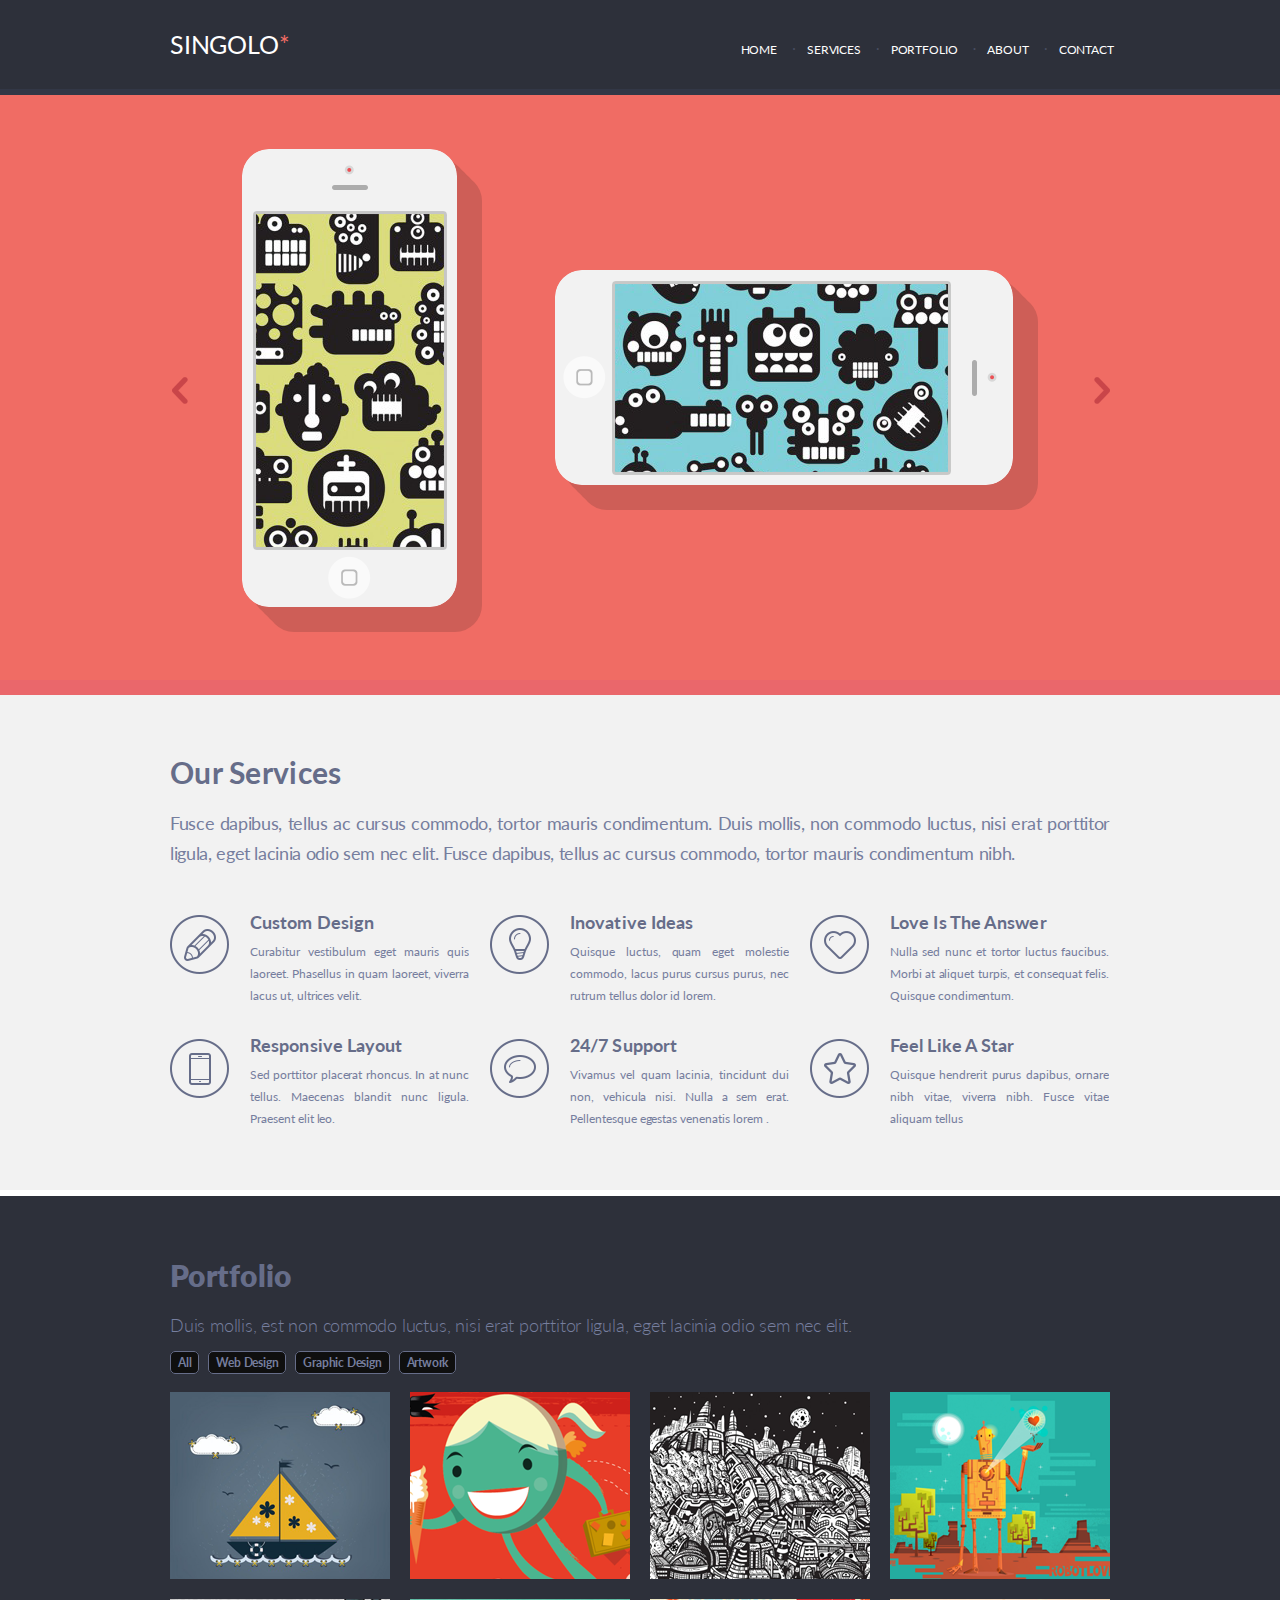
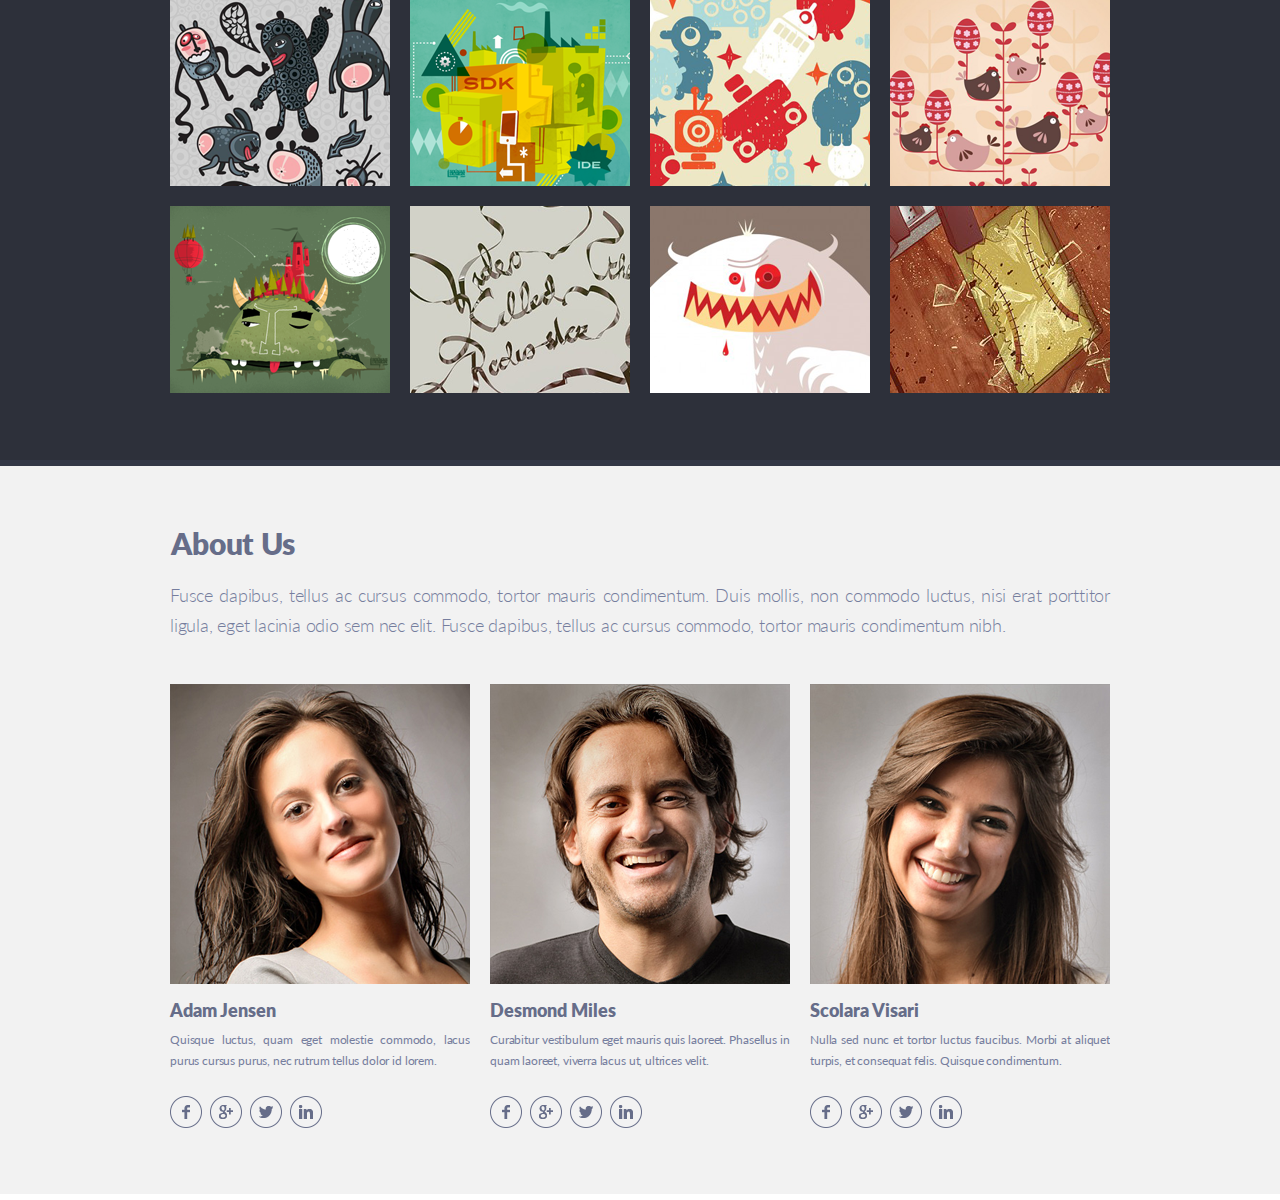
==== index.html @ fd4deefc "feat: add singolo3" ====
<!DOCTYPE html>
<html lang="en">
  <head>
    <meta charset="UTF-8" />
    <meta name="viewport" content="width=device-width, initial-scale=1.0" />
    <meta http-equiv="X-UA-Compatible" content="ie=edge" />
    <title>Singolo3</title>
    <link rel="stylesheet" href="fonts.css" />
    <link rel="stylesheet" href="style.css" />
  </head>
  <body>
    <header>
        <div class="wrapper">
          <div class="head ">
              <div class="logo"><h1>SINGOLO<span class="star">*</span></h1></div>
              <nav class="navigat">
                  <ul class="list">
                    <li class="list-item">
                      <a href="#" class="color_txt">Home</a>
                    </li>
                    <li class="list-item">
                      <a href="#services">Services</a>
                    </li>
                    <li class="list-item">
                      <a href="#portfolio">Portfolio</a>
                    </li>
                    <li class="list-item">
                      <a href="#about">About</a>
                    </li>
                    <li class="list-item">
                      <a href="#contact">Contact</a>
                    </li>
                  </ul>
              </nav>
            </div>
        </div>
        <div class="bg_bottom_header"></div>
      </header>
      <section class="slider">
        <div class="wrapper">
          <div class="slider_block">
            <div class="chef_left">
              <img src="./assets/img/chev_left.png" alt="chev left">
            </div>
            <div class="iphone_vertical">
              <img src="./assets/img/iPhone Vertical.png" alt="iPhone Vertical">
            </div>
            <div class="iphone_horizontal">
              <img src="./assets/img/iPhone Horizontal.png" alt="iPhone Horizontal">
            </div>
            <div class="chef_right">
              <img src="./assets/img/chev_right.png" alt="chev right">
            </div>
          </div>
        </div>
        <div class="bg_bottom_slider"></div>
      </section>
      <section class="ourservices">
        <div class="wrapper">
          <div class="content">
          <h2 class="txt_h2">Our Services</h2>
          <p class="txt_p">Fusce dapibus, tellus ac cursus commodo, tortor mauris condimentum. 
            Duis mollis, non commodo luctus, nisi erat porttitor ligula, eget lacinia odio sem nec elit. 
            Fusce dapibus, tellus ac cursus commodo, tortor mauris condimentum nibh.</p>
          <div class="content_block">
            <div class="tool">
              <div class="tool_content">
              <div class="tool_icon">
                <img src="./assets/img/pen.png" alt="Custom Design">
              </div>
              <div class="content_txt">
                <h3>Custom Design</h3>
                <p>Curabitur vestibulum eget mauris quis laoreet. Phasellus in quam laoreet, viverra lacus ut, ultrices velit.</p>
              </div>
            </div>
            </div>
            <div class="tool">
              <div class="tool_content">
                <div class="tool_icon">
                <img src="./assets/img/bulb.png" alt="Inovative Ideas">
              </div>
              <div class="content_txt">
                <h3>Inovative Ideas</h3>
                <p>Quisque luctus, quam eget molestie commodo, lacus purus cursus purus, nec rutrum tellus dolor id lorem.</p>
              </div>
            </div>
            </div>
            <div class="tool">
              <div class="tool_content">
                <div class="tool_icon">
                  <img class="tool_icon_img" src="./assets/img/heart.png" alt="Love Is The Answer">
                </div>
              
              <div class="content_txt">
                <h3>Love Is The Answer</h3>
                <p>Nulla sed nunc et tortor luctus faucibus. Morbi at aliquet turpis, et consequat felis. Quisque condimentum.</p>
              </div>
            </div>
            </div>
          </div>
          <div class="content_block"> 
            <div class="tool">
              <div class="tool_content">
                <div class="tool_icon_second">
                  <img src="./assets/img/phone.png" alt="Responsive Layout">
                </div>
                <div class="content_txt_second">
                  <h3>Responsive Layout</h3>
                  <p>Sed porttitor placerat rhoncus. In at nunc tellus. Maecenas blandit nunc ligula. Praesent elit leo.</p>
                </div>  
              </div>         
            </div>
            <div class="tool">
              <div class="tool_content">
                <div class="tool_icon_second">
                  <img src="./assets/img/bubble.png" alt="24 / 7 Support">
                </div>
                <div class="content_txt_second">
                  <h3>24/7 Support</h3>
                  <p>Vivamus vel quam lacinia, tincidunt dui non, vehicula nisi. Nulla a sem erat. Pellentesque egestas venenatis lorem .</p>
                </div>
              </div>
            </div>
            <div class="tool">
              <div class="tool_content">
                <div class="tool_icon_second">
                  <img src="./assets/img/star.png" alt="Feel Like A Star">
                </div>
                <div class="content_txt_second">
                  <h3>Feel Like A Star</h3>
                  <p>Quisque hendrerit purus dapibus, ornare nibh vitae, viverra nibh. Fusce vitae aliquam tellus</p>
                </div>
              </div>        
            </div>
          </div>
        </div>
        </div>
        <div class="bg_bottom_ourservices"></div>
      </section>
      <section class="portfolio">
        <div class="wrapper">
              <div class="portfolio_content">
                <h2>Portfolio</h2>
                <p>Duis mollis, est non commodo luctus, nisi erat porttitor ligula, eget lacinia odio sem nec elit.</p>
                <div class="button_portfolio">
                    <span class="button_items">All</span>
                    <span class="button_items">Web Design</span>
                    <span class="button_items">Graphic Design</span>
                    <span class="button_items">Artwork</span>
                </div>
                <div class="images_portfolio">
                    <div class="items_portfolio"> <img src="./assets/img/portfolio/gallery_1.png" alt="portfolio_1"> </div>
                    <div class="items_portfolio"> <img src="./assets/img/portfolio/gallery_2.png" alt="portfolio_2"> </div>
                    <div class="items_portfolio"> <img src="./assets/img/portfolio/gallery_3.png" alt="portfolio_3"> </div>
                    <div class="items_portfolio"> <img src="./assets/img/portfolio/gallery_4.png" alt="portfolio_4"> </div>
                    <div class="items_portfolio"> <img src="./assets/img/portfolio/gallery_5.png" alt="portfolio_5"> </div>
                    <div class="items_portfolio"> <img src="./assets/img/portfolio/gallery_6.png" alt="portfolio_6"> </div>
                    <div class="items_portfolio"> <img src="./assets/img/portfolio/gallery_7.png" alt="portfolio_7"> </div>
                    <div class="items_portfolio"> <img src="./assets/img/portfolio/gallery_8.png" alt="portfolio_8"> </div>
                    <div class="items_portfolio"> <img src="./assets/img/portfolio/gallery_9.png" alt="portfolio_9"> </div>
                    <div class="items_portfolio"> <img src="./assets/img/portfolio/gallery_10.png" alt="portfolio_10"> </div>
                    <div class="items_portfolio"> <img src="./assets/img/portfolio/gallery_11.png" alt="portfolio_11"> </div>
                    <div class="items_portfolio"> <img src="./assets/img/portfolio/gallery_12.png" alt="portfolio_12"> </div>
                    <div class="items_portfolio"> <img src="./assets/img/portfolio/gallery_12.png" alt="portfolio_12"> </div> 
                    <div class="items_portfolio"> <img src="./assets/img/portfolio/gallery_12.png" alt="portfolio_12"> </div> 
                    <div class="items_portfolio"> <img src="./assets/img/portfolio/gallery_12.png" alt="portfolio_12"> </div>  
                </div>
              </div>
          </div>
          <div class="bg_portfolio"></div>
      </section>
      <section class="about_us">
          <div class="wrapper">
            <h2 class="heading_about_us">About Us</h2>
            <p class="decription_about_us">Fusce dapibus, tellus ac cursus commodo, tortor mauris condimentum. Duis mollis, non commodo luctus, nisi erat porttitor ligula, eget lacinia odio sem nec elit. Fusce dapibus, tellus ac cursus commodo, tortor mauris condimentum nibh.</p>
            <div class="persons">
                <div class="about_person">
                    <div class="person_img">
                        <img src="./assets/img/photo_1.png" alt="Adam Jensen">
                    </div>
                    <div class="person_info">
                        <h3>Adam Jensen</h3>
                        <p>Quisque luctus, quam eget molestie commodo, lacus purus cursus purus, nec rutrum tellus dolor id lorem.</p>
                    </div>
                    <div class="person_social">
                        <a href=""><img src="./assets/img/social_media_facebook.png" alt="facebook" class="icon_soc_media"> </a>
                        <a href=""><img src="./assets/img/social_media_google.png" alt="google" class="icon_soc_media"> </a>
                        <a href=""><img src="./assets/img/social_media_twitter.png" alt="twitter" class="icon_soc_media"> </a>
                        <a href=""><img src="./assets/img/social_media_linkedin.png" alt="linkedin" class="icon_soc_media"> </a>
                    </div>
                </div>
                <div class="about_person">
                    <div class="person_img">
                        <img src="./assets/img/photo_2.png" alt="Desmond Miles">
                    </div>
                    <div class="person_info">
                        <h3>Desmond Miles</h3>
                        <p>Curabitur vestibulum eget mauris quis laoreet. Phasellus in quam laoreet, viverra lacus ut, ultrices velit.</p>
                    </div>
                    <div class="person_social">
                        <a href=""><img src="./assets/img/social_media_facebook.png" alt="facebook" class="icon_soc_media"> </a>
                        <a href=""><img src="./assets/img/social_media_google.png" alt="google" class="icon_soc_media"> </a>
                        <a href=""><img src="./assets/img/social_media_twitter.png" alt="twitter" class="icon_soc_media"> </a>
                        <a href=""><img src="./assets/img/social_media_linkedin.png" alt="linkedin" class="icon_soc_media"> </a>
                    </div>
                </div>
                <div class="about_person">
                    <div class="person_img">
                        <img src="./assets/img/photo_3.png" alt="Desmond Miles">
                    </div>
                    <div class="person_info">
                        <h3>Scolara Visari</h3>
                        <p>Nulla sed nunc et tortor luctus faucibus. Morbi at aliquet turpis, et consequat felis. Quisque condimentum.</p>
                    </div>
                    <div class="person_social">
                        <a href=""><img src="./assets/img/social_media_facebook.png" alt="facebook" class="icon_soc_media"> </a>
                        <a href=""><img src="./assets/img/social_media_google.png" alt="google" class="icon_soc_media"> </a>
                        <a href=""><img src="./assets/img/social_media_twitter.png" alt="twitter" class="icon_soc_media"> </a>
                        <a href=""><img src="./assets/img/social_media_linkedin.png" alt="linkedin" class="icon_soc_media"> </a>
                    </div>
                </div>
            </div>
          </div> 
          <div class="bg_about_us"></div>
      </section>
  </body>
---- fonts.css ----
@font-face {
    font-style: normal;
    font-weight: 700;
    font-family: "Lato";
  
    src: url("../assets/fonts/lato-bold.woff2") format("woff2"),
    url("../assets/fonts/lato-bold.woff") format("woff");
  }

  @font-face {
    font-style: normal;
    font-weight: 300;
    font-family: "Lato Regular";
  
    src: url("../assets/fonts/lato-regular.woff2") format("woff2"),
    url("../assets/fonts/lato-regular.woff") format("woff");
  }

  @font-face {
    font-family: 'latoblack';
    src: url('../assets/fonts/lato-black.woff2') format('woff2'),
         url('../assets/fonts/lato-black.woff') format('woff');
    font-weight: normal;
    font-style: normal;

}

@font-face {
    font-family: 'latolight';
    src: url('../assets/fonts/lato-light.woff2') format('woff2'),
         url('../assets/fonts/lato-light.woff') format('woff');
    font-weight: normal;
    font-style: normal;

}
---- style.css ----
body {
    margin: 0;
  }

.wrapper{
  max-width: 1020px;
  margin: 0 auto;
}

header{
    background-color: #2d303a;
}

.head{
    display: flex;
    min-height: 89px;
    margin-left: 40px;
    margin-right: 40px;
    align-items: center;
    justify-content: left;
  }

.logo{
    /*margin-left: 40px;*/
    margin: 0;
    
  }

.logo h1{
    font-size: 25px;
    line-height: 6.7px;
    color: #ffffff;
    font-family: "Lato Regular";
    font-weight: 400;
    text-transform: uppercase;
    letter-spacing: -0.18px;
}

.star{
  color: #f06c64;
}

.navigat{
  padding-top: 9px;
  padding-left: 110px;
  margin-left: 286px;
}

.list{
    display: flex;
    margin: 0px;
}

.list-item {
    display: flex;
    position: relative;
  }
  
li:not(:first-child)::before{
    content: '.';
    position: absolute;
    top: -10px;
    left: 0px;
    display: inline-block;
    color: #494e62;  
  }

  .list-item a {
    display: flex;
    padding-left: 15px;
    padding-right: 15px;
    align-items: left;
    text-decoration: none;
    font-size: 12px;
    line-height: 7px;
    color: #ffffff;
    font-family: "Lato Regular";
    font-weight: 550;  
    text-transform: uppercase;
    letter-spacing: -0.15px;
  }

  .list-item a:hover{
    color: #f06c64;
  }

  .bg_bottom_header{
    height: 6px;
    background-color: #323746;  
  }
/********************/
.slider{
  background-color: #f06c64;
}

.slider_block{
    min-height: 585px;
    
    display: flex;
    padding-left: 40px;
    padding-right: 40px;
    justify-content: stretch;
  }
  .chef_left{
    margin-top: 30%;
    padding-left: 2px;
  }

  .chef_left img{
    cursor: pointer;
  }

  .chef_left img::after{
    opacity: 0;
  }

  .iphone_vertical{
    /*margin: 0 98px 0 112px;*/
    margin-top: 54px;
    margin-left: 54px;
    z-index: 2;
  }

  .iphone_vertical img{
    border-radius: 27px;
    box-shadow: 
               25px 25px 0 #ce5e57,
               20px 20px 0 #ce5e57,
               15px 15px 0 #ce5e57,
               10px 10px 0 #ce5e57; 
  }
  .iphone_horizontal{
    margin-top: 175px;
    margin-left: 98px;
    margin-right: 81px;
    z-index: 2;
  }
  .iphone_horizontal img{
    border-radius: 27px;
    box-shadow: 
              25px 25px 0 #ce5e57,
              20px 20px 0 #ce5e57,
              15px 15px 0 #ce5e57,
              10px 10px 0 #ce5e57; 
  }

  .chef_right{
    margin-top: 30%;
  }
  
  .chef_right img{
    cursor: pointer;
  }

  .bg_bottom_slider{
    height: 15px; 
    background-color: #ea676b; 
  }
/********************/
.ourservices{
  background-color: #f2f2f2;
}

.content{
  height: 495px;
  padding-left: 40px;
  padding-right: 40px;
}

.content_block{
  display: flex;
}

.txt_h2{
  margin: 0;
  padding-top: 59px;
  font-size: 30px;
  font-family: "Lato";
  font-weight: 900;
  color: #666d89;
  text-align: justify;
  letter-spacing: 0.3px;
}

.txt_p{
  font-size: 18px;
  line-height: 30px;
  color: #767e9e;
  font-family: "Lato Regular";
  font-weight: 200;
  letter-spacing: -0.35px;
  text-align: justify;
}

.content_txt{
  width: 219px;
  margin-top: 22px;
  margin-left: 23px;
  margin-right: 21px;
  margin-bottom: 0;
  overflow: hidden;
}

.tool_content{
  display: flex;
}

.tool_icon{
  width: 57px;
  height: 57px;
  margin-top: 29px;
}

.tool_icon_second{
  width: 57px;
  height: 57px;
  margin-top: 32px;
}

.content_txt h3, .content_txt_second h3{
  margin: 0;
  padding-top: 5px;
  font-size: 18px;
  line-height: 18px;
  color: #666d89;
  font-family: "Lato";
  font-weight: 900;
  letter-spacing: 0.093px;
 
}

.content_txt p, .content_txt_second p{
  margin: 0;
  padding-top: 10px;
  font-size: 12px;
  line-height: 22px;
  color: #767e9e;
  font-family: "Lato Regular";
  font-weight: 400;
  letter-spacing: -0.034px;
  text-align: justify;
}

.content_txt_second{
  width: 219px;
  margin-top: 24px;
  margin-left: 22px;
  margin-right: 21px;
  margin-bottom: 0;
  padding-left: 1px;
  overflow: hidden;
}

.bg_bottom_ourservices{
  height: 6px;
  background-color: #ffffff;
}
/**************************************/
.portfolio{
    margin: 0px;
    background-color: #2d303a;
  }
  
  .portfolio_content{
    min-height: 864px;
    margin: 0px 40px;
  }
  
  .portfolio h2{
    margin: 0px;
    padding-top: 70px;
    font-size: 30px;
    line-height: 18px;
    color: #666d89;
    font-family: "latoblack";
    font-weight: 700;
    text-align: left;
    letter-spacing: 0.27px;
  }
  
  .portfolio p{
    margin-bottom: 0px;
    padding-top: 8px;
    font-size: 18px;
    line-height: 30px;
    color: #767e9e;
    font-family: "latolight";
    font-weight: 300;
    text-align: left;
    letter-spacing: -0.212px;
  }
  
  .button_portfolio{
    padding-top: 13px;
  }
  
  .button_items{
    margin-right: 5px;
    padding: 3px 7px 3px 7px;
    border-radius: 5px;
    background-color: #0f0f0f;
    border: 1px solid #666d89;
    font-size: 12px;
    line-height: 1.6;
    color: #767e9e;
    font-family: "Lato";
    font-weight: 400;
    text-align: justify;
    letter-spacing: -0.2px;
  }
  
  .button_items:hover {
    color: #dedede;
    background-color: #0f0f0f;
    border: 1px solid #c5c5c5;
  }
  
  .images_portfolio{
    padding-top: 20px;
    display: flex;
    width: 940px;
    max-height: 620px;
    flex-wrap: wrap;
    justify-content: space-between;
    overflow: hidden;
  }
  
  .items_portfolio{
    width: 220px;
    height: 187px;
    margin-bottom: 20px;
    transition: 1s ease;
  }
  
  .bg_portfolio{
    height: 6px;
    background-color: #323746;
  }
  
  .about_us{
    position: relative;
    min-height: 734px;
    background-color: #f2f2f2;
    margin: 0px;
  }
  
  .heading_about_us {
    margin-top: 0px;
    margin-left: 41px;
    margin-right: 4px;
    padding-top: 68px;
    font-size: 30px;
    line-height: 18px;
    color: #666d89;
    font-family: "latoblack";
    font-weight: 900;
    text-align: left;
    letter-spacing: -0.15px;
  }
  
  .decription_about_us {
    margin-left: 40px;
    margin-right: 40px;
    padding-top: 3px;
    font-size: 18px;
    line-height: 30px;
    color: #767e9e;
    font-family: "latolight";
    font-weight: 300;
    text-align: justify;
    letter-spacing: -0.21px;
  }
  
  .persons{  
    display: flex;
    justify-content: space-between;
    margin-left: 40px;
    margin-right: 40px;
    padding-top: 26px;
    
  }
  .person_img{
    width: 300px;
    height: 300px;
    background-color: #464b5e;
  
  }
  
  .person_info h3{
    margin: 0px;
    padding-top: 17px;
    font-size: 18px;
    line-height: 18px;
    color: #666d89;
    font-family: "latoblack";
    font-weight: 900;
    text-align: left;
    letter-spacing: -0.029px;
  }
  
  .person_info p{
    width: 300px;
    min-height: 32px;
    margin: 0;
    padding-top: 10px;
    font-size: 12px;
    line-height: 1.797;
    color: #767e9e;
    font-family: "Lato Regular";
    font-weight: 300;
    text-align: justify;
    letter-spacing: -0.155px;
    overflow: hidden;
  }
  
  .person_social{
    margin-top: 24px;
  }
  
  .person_social a{
    margin-right: 4px;
    text-decoration: none;
  }
  
  .icon_soc_media:hover{
    transform: scale(1.2);
  }
  
  .bg_about_us{
    position: absolute;
    bottom: 0px;
    width: 100%;
    height: 6px;
    background-color: #ffffff;
  }
  /****************************/
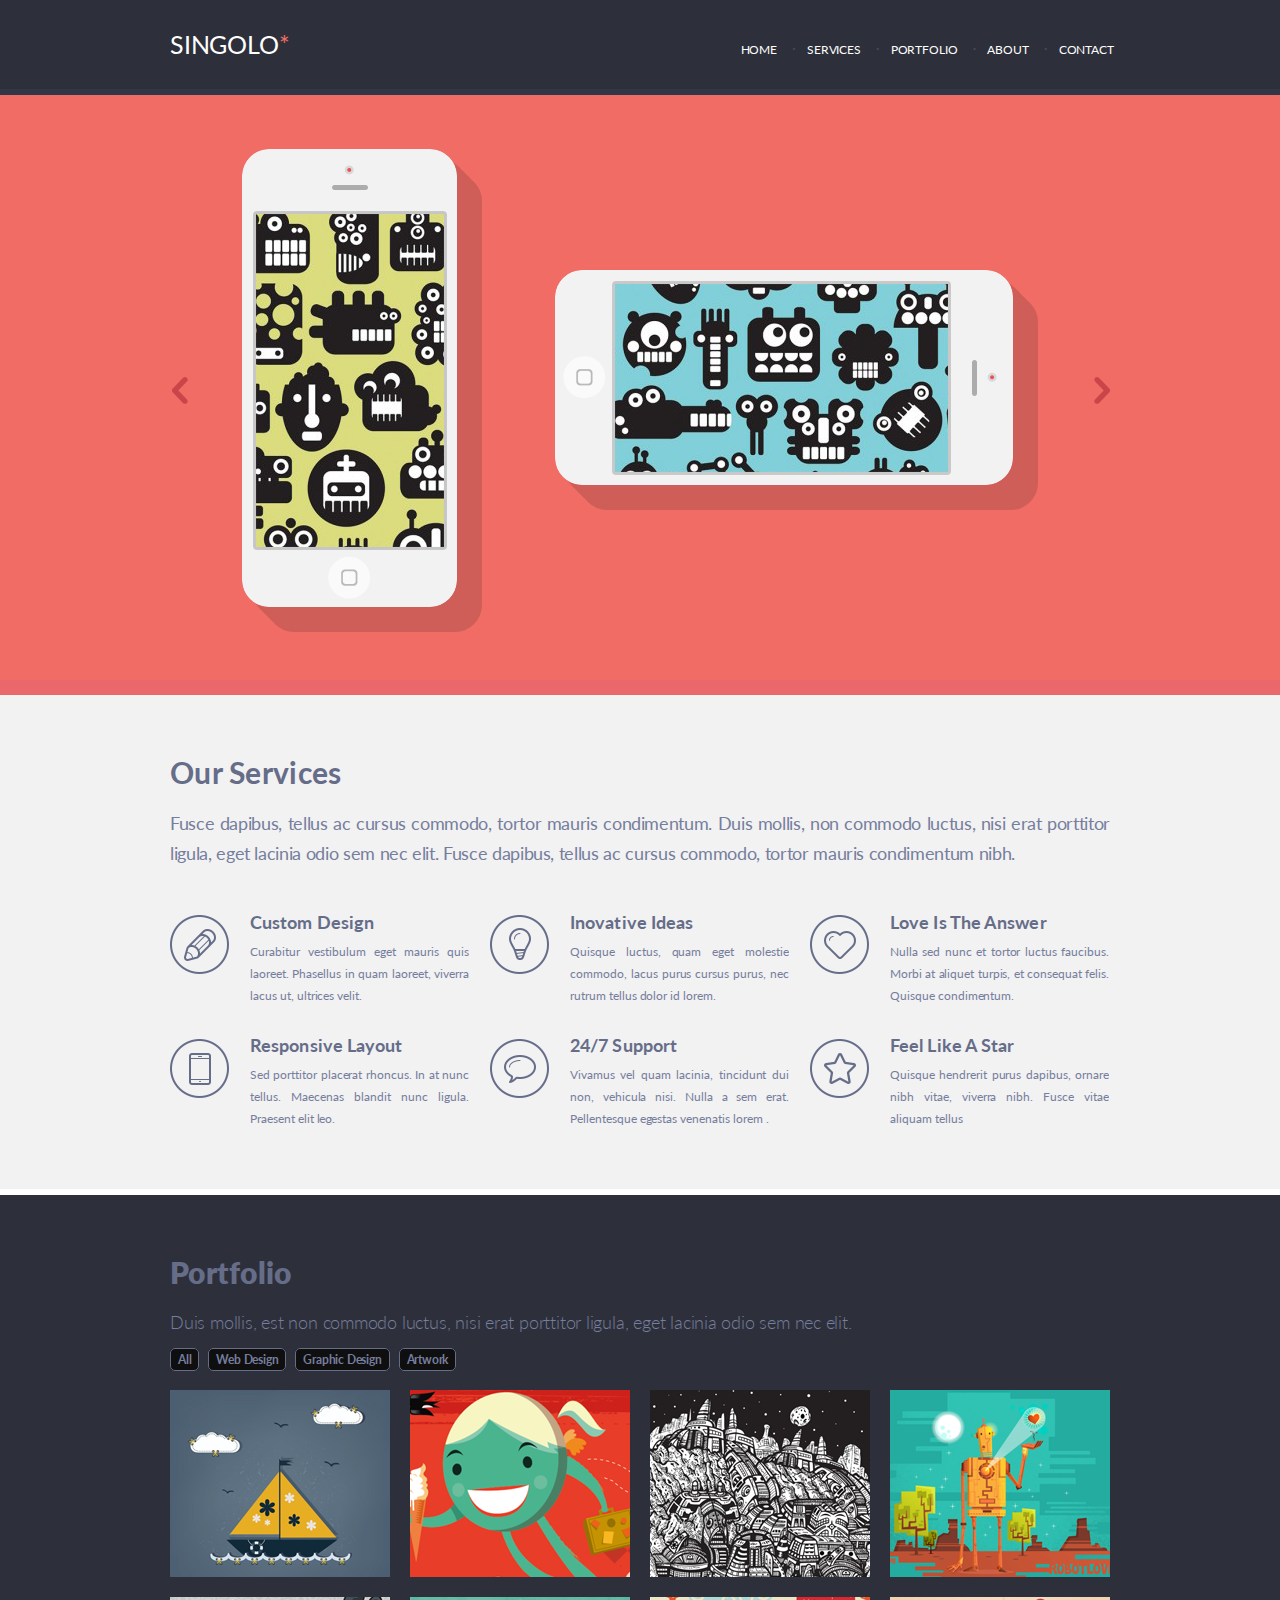
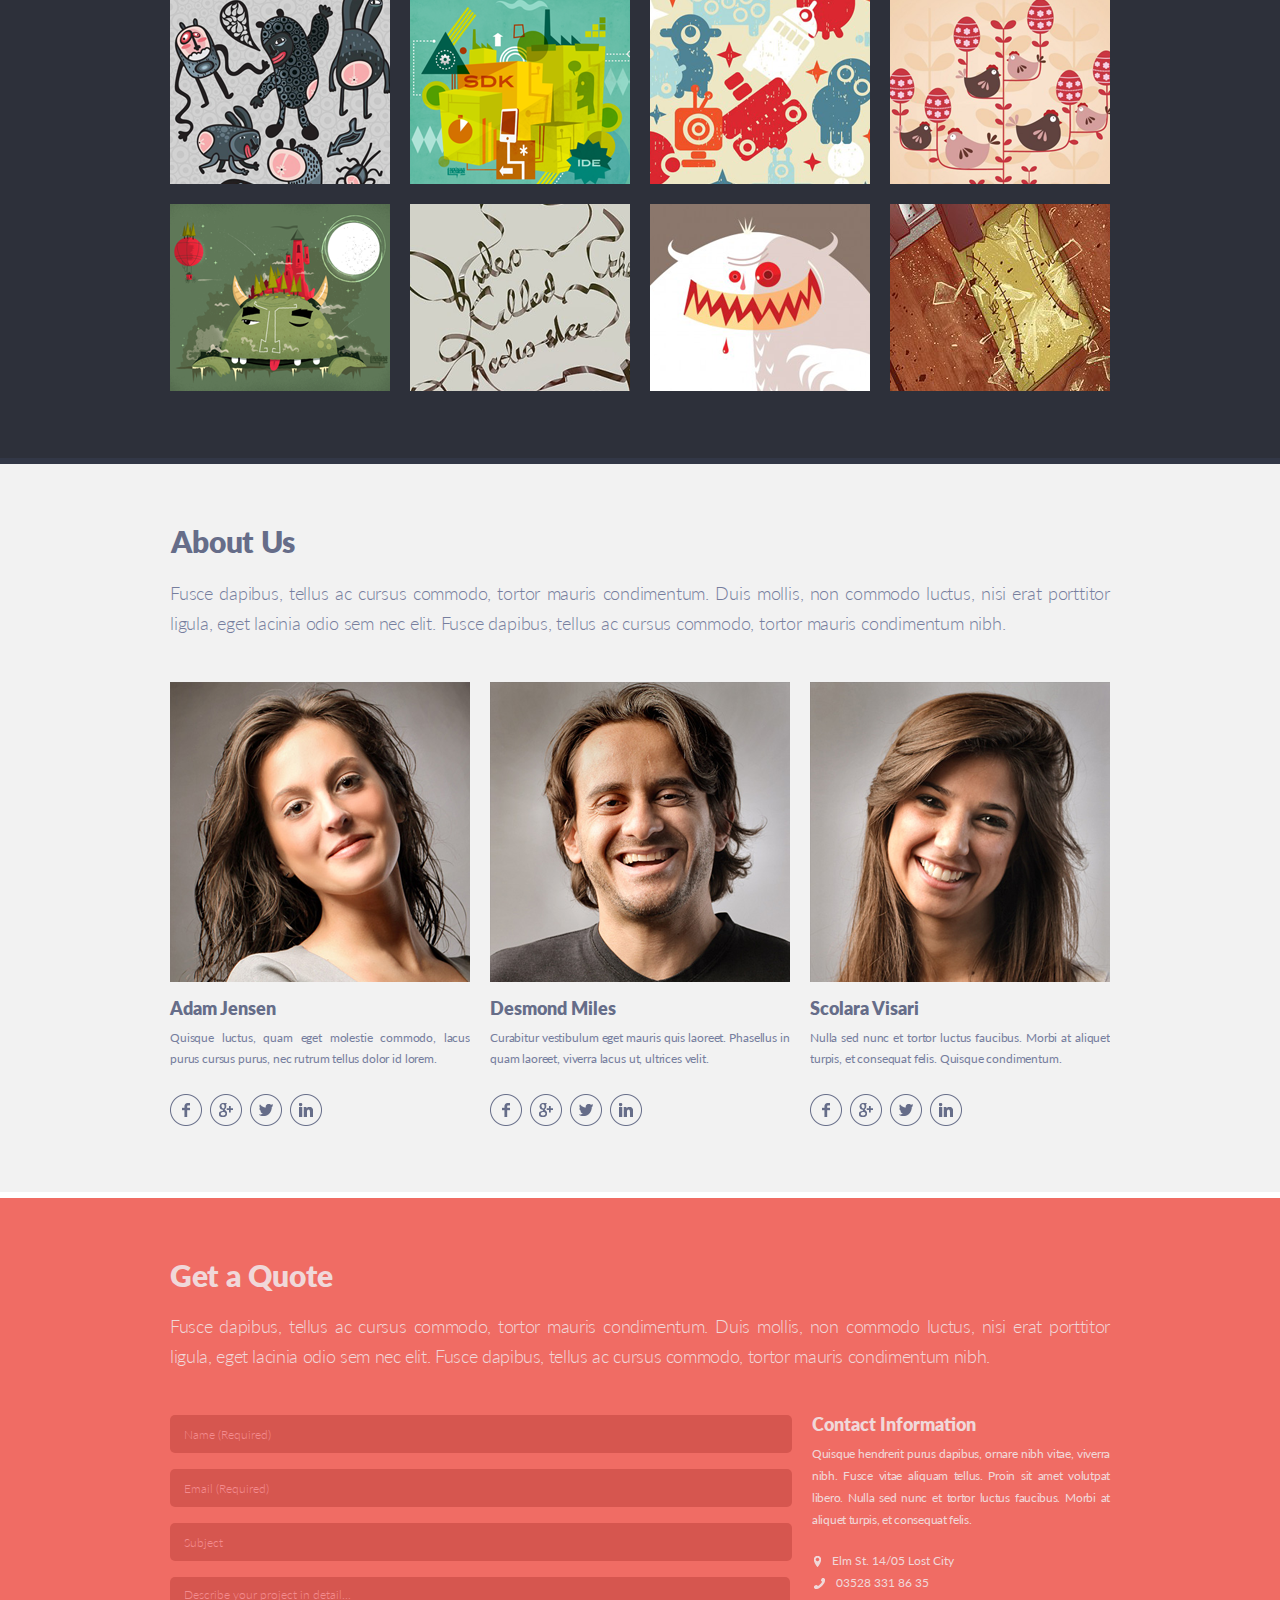
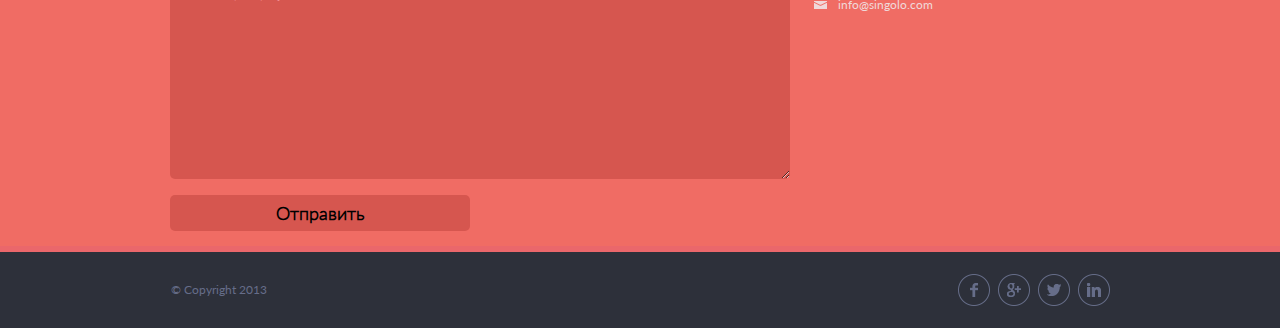
==== commit 1c753457: "feat: join all parts into one unit" ====
--- a/index.html
+++ b/index.html
@@ -223,4 +223,40 @@
           </div> 
           <div class="bg_about_us"></div>
       </section>
+      <section class="get_a_quote">
+        <div class="wrapper">
+          <h2 class="heading_get_a_quote">Get a Quote</h2>
+          <p class="decription_get_a_quote">Fusce dapibus, tellus ac cursus commodo, tortor mauris condimentum. Duis mollis, non commodo luctus, nisi erat porttitor ligula, eget lacinia odio sem nec elit. Fusce dapibus, tellus ac cursus commodo, tortor mauris condimentum nibh.</p>
+          <div class="get_a_quote_content">
+            <form  class="form_get_a_quote" action="#" method="get" target="_self">
+              <input type="text" name="username" placeholder="Name (Required)" class="fields_form" required>
+              <input type="email" name="adress-email" placeholder="Email (Required)" class="fields_form" required>
+              <input type="text" name="subject" placeholder="Subject" class="fields_form" required>
+              <textarea name="comment" placeholder="Describe your project in detail..." class="fields_form fields_form_comment"></textarea>
+              <input type="submit" name="submit" value="Отправить" class="btn_form">
+            </form>
+            <div class="contact">
+              <h3>Contact Information</h3>
+              <p class="decription_contact">Quisque hendrerit purus dapibus, ornare nibh vitae, viverra nibh. Fusce vitae aliquam tellus. Proin sit amet volutpat libero. Nulla sed nunc et tortor luctus faucibus. Morbi at aliquet turpis, et consequat felis. </p>
+              <div class="contact-items"><p><img src="./assets/img/location_contact.png" alt="location">Elm St. 14/05 Lost City </p></div>
+              <div class="contact-items"><a href="tel:035283318635"><p><img src="./assets/img/phone_contact.png" alt="phone">03528 331 86 35 </p></a>
+                </div>
+              <div class="contact-items"><a href="info@singolo.com"><p><img src="./assets/img/mail_contact.png" alt="mail">info@singolo.com</p></a>
+                </div>
+            </div>
+          </div>
+        </div>
+        <div class="bg_get_a_quote"></div>
+      </section>
+      <footer class="footer_singolo">
+        <div class="wrapper">
+          <div class="copyraty"><p>&copy; Copyright 2013</p></div>
+          <div class="icon_social">
+            <a href=""><img src="./assets/img/social_media_facebook.png" alt="facebook" class="icon_soc_media"> </a>
+            <a href=""><img src="./assets/img/social_media_google.png" alt="google" class="icon_soc_media"> </a>
+            <a href=""><img src="./assets/img/social_media_twitter.png" alt="twitter" class="icon_soc_media"> </a>
+            <a href=""><img src="./assets/img/social_media_linkedin.png" alt="linkedin" class="icon_soc_media"> </a>
+          </div>
+        </div>
+      </footer>
   </body>--- a/style.css
+++ b/style.css
@@ -1,6 +1,6 @@
 body {
-    margin: 0;
-  }
+  margin: 0;
+}
 
 .wrapper{
   max-width: 1020px;
@@ -8,32 +8,30 @@
 }
 
 header{
-    background-color: #2d303a;
+  background-color: #2d303a;
 }
 
 .head{
-    display: flex;
-    min-height: 89px;
-    margin-left: 40px;
-    margin-right: 40px;
-    align-items: center;
-    justify-content: left;
-  }
+  display: flex;
+  min-height: 89px;
+  margin-left: 40px;
+  margin-right: 40px;
+  align-items: center;
+  justify-content: left;
+}
 
 .logo{
-    /*margin-left: 40px;*/
-    margin: 0;
-    
-  }
+  margin: 0;   
+}
 
 .logo h1{
-    font-size: 25px;
-    line-height: 6.7px;
-    color: #ffffff;
-    font-family: "Lato Regular";
-    font-weight: 400;
-    text-transform: uppercase;
-    letter-spacing: -0.18px;
+  font-size: 25px;
+  line-height: 6.7px;
+  color: #ffffff;
+  font-family: "Lato Regular";
+  font-weight: 400;
+  text-transform: uppercase;
+  letter-spacing: -0.18px;
 }
 
 .star{
@@ -47,8 +45,8 @@
 }
 
 .list{
-    display: flex;
-    margin: 0px;
+  display: flex;
+  margin: 0px;
 }
 
 .list-item {
@@ -94,8 +92,7 @@
 }
 
 .slider_block{
-    min-height: 585px;
-    
+    min-height: 585px;  
     display: flex;
     padding-left: 40px;
     padding-right: 40px;
@@ -110,8 +107,8 @@
     cursor: pointer;
   }
 
-  .chef_left img::after{
-    opacity: 0;
+  .chef_left img:hover{
+    transform: scale(1.2);
   }
 
   .iphone_vertical{
@@ -147,6 +144,10 @@
   .chef_right{
     margin-top: 30%;
   }
+
+  .chef_right img:hover{
+    transform: scale(1.2);
+  }
   
   .chef_right img{
     cursor: pointer;
@@ -162,7 +163,7 @@
 }
 
 .content{
-  height: 495px;
+  height: 494px;
   padding-left: 40px;
   padding-right: 40px;
 }
@@ -262,13 +263,13 @@
   }
   
   .portfolio_content{
-    min-height: 864px;
+    min-height: 863px;
     margin: 0px 40px;
   }
   
   .portfolio h2{
     margin: 0px;
-    padding-top: 70px;
+    padding-top: 68px;
     font-size: 30px;
     line-height: 18px;
     color: #666d89;
@@ -316,7 +317,7 @@
   }
   
   .images_portfolio{
-    padding-top: 20px;
+    padding-top: 21px;
     display: flex;
     width: 940px;
     max-height: 620px;
@@ -433,4 +434,189 @@
     height: 6px;
     background-color: #ffffff;
   }
-  /****************************/+  /****************************/
+  .get_a_quote{
+    position: relative;
+    min-height: 654px;
+    background-color: #f06c64;
+    margin: 0px;
+  }
+
+  .heading_get_a_quote{
+      margin: 0px 40px;
+      padding-top: 68px;
+      font-size: 30px;
+      line-height: 18px;
+      color: #f0d8d9;
+      font-family: "latoblack";
+      font-weight: 900;
+      text-align: justify;
+      letter-spacing: -0.26px;
+  }
+
+  .decription_get_a_quote{
+      margin: 0px 40px;
+      padding-top: 27px;
+      font-size: 18px;
+      line-height: 30px;
+      color: #f0d8d9;
+      font-family: "latolight";
+      font-weight: 400;
+      text-align: justify;
+      letter-spacing: -0.35px;
+      white-space: 1px;
+     /* -0.175px;*/
+  }
+
+  .get_a_quote_content{
+    padding: 44px 40px 0px 40px;
+    display: flex;
+  }
+
+  .form_get_a_quote{
+    display: flex;
+    flex-direction: column;
+  }
+
+  .fields_form{
+    width: 606px;
+    height: 36px;
+    padding-left: 14px;
+    margin-bottom: 16px;
+    border: 0px;
+    border-radius: 5px;
+    color: #f48c8f;
+    background-color: #d6564f;
+    font-size: 12px;
+    line-height: 22px;
+    font-family: 'latolight';
+    font-weight: 400;
+    text-align: left;
+  }
+
+  .fields_form::placeholder{
+    color: #f48c8f;
+  }
+
+  .fields_form:invalid{
+    border: sienna;
+  }
+  
+  .fields_form_comment{
+    width: 604px;
+    height: 193px;
+    padding-top: 7px;
+  }
+
+  .btn_form{
+    width: 300px;
+    height: 36px;
+    color:red;
+    background-color: #d6564f;
+    border: 0px;
+    border-radius: 5px;
+    font-size: 18px;
+    line-height: 22px;
+    color: black;
+    font-family: 'latolight';
+    font-weight: 900;
+  }
+
+  .contact{
+    padding-left: 20px;
+  }
+
+  .contact h3{
+    margin: 0px;
+    font-family: 'latoblack';
+    font-size: 18px;
+    line-height: 18px;
+    color: #f0d8d9;
+    font-family: 'latoblack';
+    font-weight: 900;
+    text-align: left;
+  }
+
+  .decription_contact {
+    margin: 0px;
+    padding-top: 9.5px;
+    padding-bottom: 19px;
+    font-size: 12px;
+    line-height: 22px;
+    color: #f0d8d9;
+    font-family: "Lato Regular";
+    font-weight: 400;
+    text-align: justify;
+    letter-spacing: -0.3px;
+    /*white-space: -0.1px;*/
+
+  }
+
+  .contact-items{
+    padding-top: -2px;
+    font-size: 12px;
+    line-height: 22px;
+    color: #f0d8d9;
+    font-family: "Lato Regular";
+    font-weight: 400;
+    text-align: left;
+  }
+
+  .contact-items p{
+    margin: 0px;
+  }
+
+  .contact-items a{
+    text-decoration: none;
+    color: #f0d8d9;
+  }
+
+  .contact-items img{
+    vertical-align: middle;
+    margin-left: 2px;
+    margin-right: 11px;
+  }
+
+  .bg_get_a_quote{
+      position: absolute;
+      bottom: 0px;
+      width: 100%;
+      height: 6px;
+      background-color: #ea676b;
+  }
+
+/***************************/
+  .footer_singolo{
+      min-height: 76px;;
+      background-color: #2d303a;
+  }
+
+  .footer_singolo .wrapper {
+    display: flex;
+    justify-content: space-between;
+  }
+
+  .copyraty{
+    margin-left: 41px;
+    padding-top: 15px;
+    color: #666d89;
+    font-size: 12px;
+    line-height: 22px;
+    font-family: "Lato Regular";
+    font-weight: 400;
+    text-align: left;
+  }
+
+  .icon_social{
+    margin-right: 40px;
+    padding-top: 22px;
+  }
+
+  .icon_social a{
+    margin-left: 4px;
+    text-decoration: none;
+  }
+
+  .icon_social img:hover{
+    transform: scale(1.2);
+  }